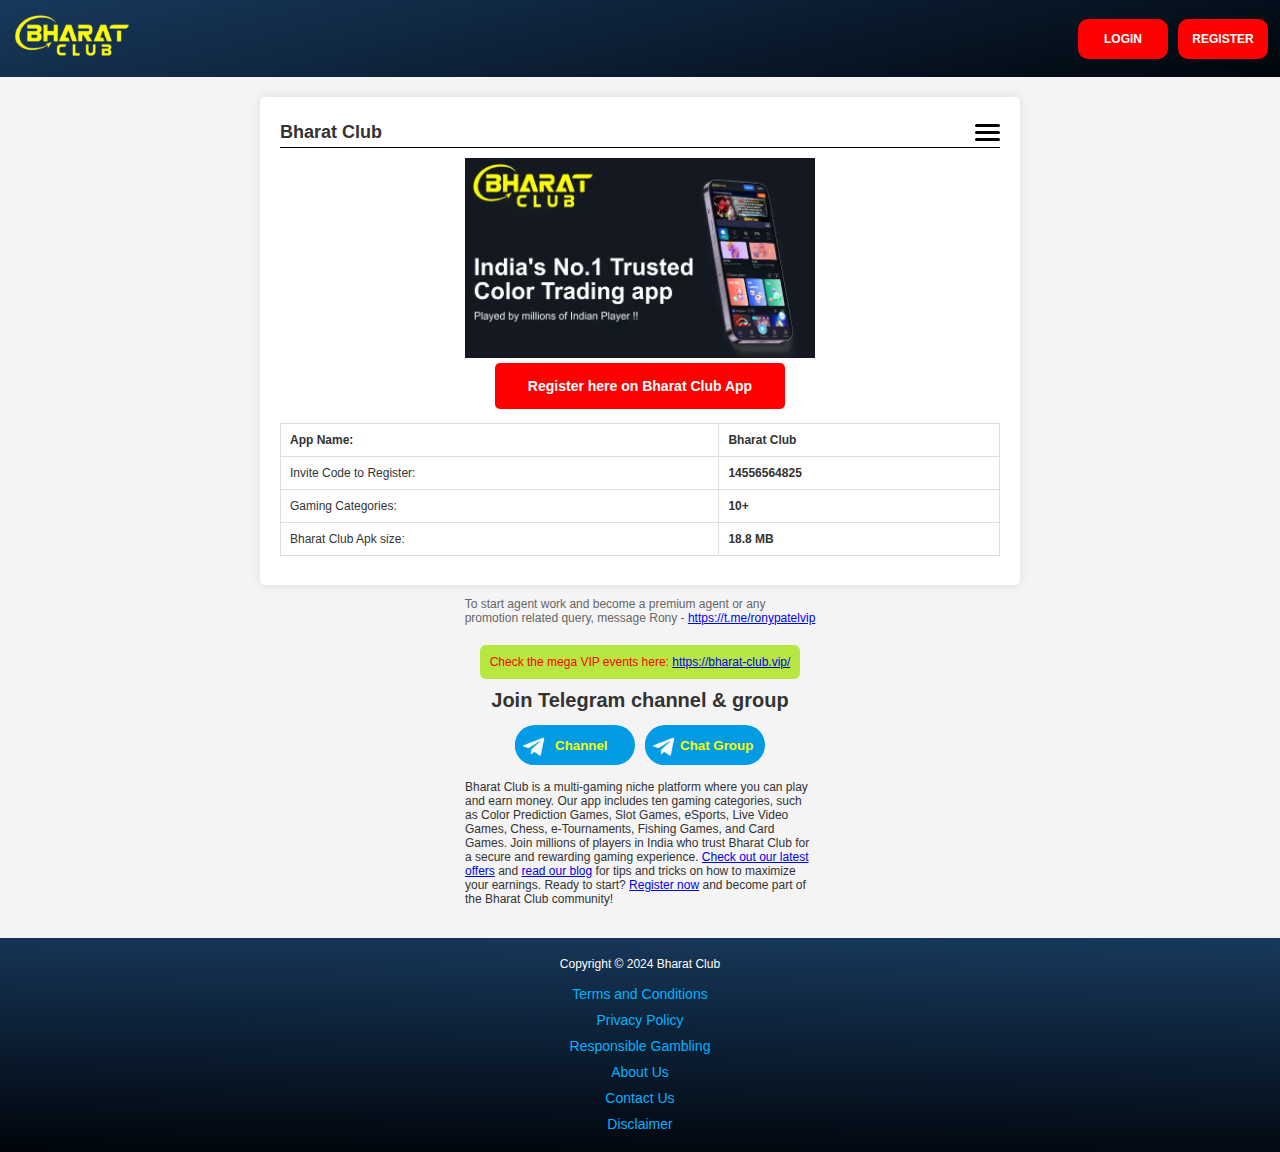
==== index.html @ 3e2734d8 "Update index.html" ====
<!DOCTYPE html>
<html lang="en">

<head>
    <meta charset="UTF-8">
    <meta name="viewport" content="width=device-width, initial-scale=1.0">
    <title>Bharat Club - India's No.1 Trusted App 2024</title>
    <meta name="description" content="Join Bharat Club, India's most trusted and popular color trading app. Play, win, and earn rewards daily. Register now and get unlimited bonuses.">
    <meta name="keywords" content="color prediction game, color trading, Bharat Club, online gaming, earn money, trusted app">
    <meta name="robots" content="index, follow">
    <meta name="author" content="Bharat Club">
    <link rel="canonical" href="https://sattabharatclub.com/index.html">
    <link rel="stylesheet" href="styles.css">
    <link rel="icon" href="favicon.webp" type="image/x-icon" async>
    <!-- Google tag (gtag.js) -->
    <script defer src="https://www.googletagmanager.com/gtag/js?id=G-WS12L49Z2W"></script>
    <script>
        window.dataLayer = window.dataLayer || [];
        function gtag(){dataLayer.push(arguments);}
        gtag('js', new Date());

        gtag('config', 'G-WS12L49Z2W');
    </script>

    <!-- Event snippet for Other conversion page
In your html page, add the snippet and call gtag_report_conversion when someone clicks on the chosen link or button. -->
<script>
function gtag_report_conversion(url) {
  var callback = function () {
    if (typeof(url) != 'undefined') {
      window.location = url;
    }
  };
  gtag('event', 'conversion', {
      'send_to': 'AW-16637762520/p9kECOW3v8EZENi3wP09',
      'event_callback': callback
  });
  return false;
}
</script>


    <!-- Structured Data for SEO -->
    <script type="application/ld+json">
    {
      "@context": "https://schema.org",
      "@type": "Organization",
      "name": "Bharat Club",
      "url": "https://sattabharatclub.com",  
      "logo": "https://sattabharatclub.com/bharatclub.webp",  
      "sameAs": [
        "https://t.me/bharatclubchannel",
        "https://t.me/bharatclubchat"
      ]
    }
    </script>

</head>

<body>
    <header>
        <nav>
            <div class="logo">
                <a href="index.html"><img src="bharatclub.webp" alt="Bharat Club Logo"></a>
            </div>
            <div class="top-buttons">
                <button onclick="window.location.href='https://bharatclub.bet/#/login'" class="Login-button"><strong>LOGIN</strong></button>
                <button onclick="return gtag_report_conversion('https://bharatclub.bet/#/register?invitationCode=14556564825');" class="Login-button"><strong>REGISTER</strong></button>
            </div>
        </nav>
    </header>

    <main>
    
        <section class="app-info">
            <div class="main-head">
                <h1>Bharat Club</h1>
                <div class="menu">
                    <div class="hamburger-menu">
                        <span></span>
                        <span></span>
                        <span></span>
                    </div>
                </div>
            </div>

            <div class="banner">
                        <img src="banner1.webp" alt="Bharat Club, India's No.1 trusted app 2024"   style="width:350px; height:100%">
            </div>

            <button onclick="window.location.href='https://bharatclub.bet/#/register?invitationCode=14556564825'" class="register-main-btn"><strong>Register here on Bharat Club App</strong></button>
            <table>
                <tr>
                    <td><strong>App Name:</strong></td>
                    <td><strong>Bharat Club</strong></td>
                </tr>
                <tr>
                    <td>Invite Code to Register:</td>
                    <td><strong>14556564825</strong></td>
                </tr>
                <tr>
                    <td>Gaming Categories:</td>
                    <td><strong>10+</strong></td>
                </tr>
                <tr>
                    <td>Bharat Club Apk size:</td>
                    <td><strong>18.8 MB</strong></td>
                </tr>
            </table>
        </section>

        <p class="agent-info">
            To start agent work and become a premium agent or any<br> promotion related query, message Rony - <a href="https://t.me/ronypatelvip">https://t.me/ronypatelvip</a>
        </p>

        <p style="font-size:12px;background: #b7e740;margin:0px;padding:10px;color: red;border-radius:6px;"> Check the mega VIP events here: <a href="https://bharat-club.vip/">https://bharat-club.vip/</a></p>

        <h2>Join Telegram channel & group</h2>

        <section class="telegram-section">
            <button onclick="window.open('https://t.me/bharatclubchannel', '_blank')" class="telegram-btn">
                <img src="telegram.png" alt="Telegram Logo" class="tg1"> <strong   style=" left: -9px;
    position: relative;
    color: #f8ff00;">Channel</strong>
            </button>
            <button onclick="window.open('https://t.me/bharatclubchat', '_blank')" class="telegram-btn">
                <img src="telegram.png" alt="Telegram Logo" class="tg2"><strong    style=" left: -9px;
    position: relative;
    color: #f8ff00;">Chat Group</strong>
            </button>
        </section>
        

        <section>
            <p class="bottom-text">
                Bharat Club is a multi-gaming niche platform where you can play and earn money. Our app includes ten gaming categories, such as Color Prediction Games, Slot Games, eSports, Live Video Games, Chess, e-Tournaments, Fishing Games, and Card Games. Join millions of players in India who trust Bharat Club for a secure and rewarding gaming experience. <a href="offers.html">Check out our latest offers</a> and <a href="blog.html">read our blog</a> for tips and tricks on how to maximize your earnings. Ready to start? <a href="https://bharatclub.bet/#/register?invitationCode=14556564825">Register now</a> and become part of the Bharat Club community!
            </p>
        </section>
    </main>
    <footer>
        <div class="copyr">
            <p>Copyright © 2024 Bharat Club </p>
        </div>
        <a href="terms-and-conditions.html">Terms and Conditions</a>
        <a href="Privacy.html">Privacy Policy</a>
        <a href="responsible-gambling.html">Responsible Gambling</a>
        <a href="about.html">About Us</a>
        <a href="contact.html">Contact Us</a>
        <a href="disclaimer.html">Disclaimer</a>
    </footer>
    <div class="hamburger-menu-overlay">
        <ul>
            <li style="position: relative; display: flex; justify-content: flex-end; right: 5px; font-size: 25px;"><button class="close-menu"><strong style="font-size: 25px;">X</strong></button></li>
            <li><a href="index.html">Home</a></li>
            <li><a href="about.html">About Us</a></li>
            <li><a href="offers.html">Offers</a></li>
            <li><a href="blog.html">Blog</a></li>
            <li><a href="contact.html">Contact Us</a></li>
            <li><a href="disclaimer.html">Disclaimer</a></li>
        </ul>
    </div>
    <script src="script.js" defer></script>
</body>

</html>
---- styles.css ----
.menu,.top-buttons,body,header,html,nav{display:flex}body,nav{width:100%}footer,main{align-content:center}.about-info,.app-info,.banner,.bottom-text,.contact-page{max-width:720px}.close-menu,.hamburger-menu,.show-more,.telegram-btn{cursor:pointer}body,html{height:100%;margin:0;padding:0;flex-direction:column;justify-content:space-between}body{font-family:Arial,sans-serif;background-color:#f4f4f4;color:#333;margin:0;flex:1}header{background:linear-gradient(166deg,#18395d,#00050b);color:#fff;padding:0 12px;justify-content:space-between;align-items:center;position:relative}.top-buttons{justify-content:space-between;gap:10px}.Login-button{width:90px;height:40px;font-size:12px;justify-content:center;display:flex;align-items:center;border-radius:10px;background-color:red;color:#fff;border-style:none}.app-info,.menu a{border-radius:5px}nav{align-items:center;justify-content:space-between}.logo img{width:130px}.menu a{margin-left:20px;color:#fff;text-decoration:none;padding:10px 20px;background-color:#ffab00}.menu{align-items:center}.hamburger-menu,main{flex-direction:column;display:flex}.hamburger-menu span{background-color:#000;height:3px;margin:2px 0;width:25px;border-radius:50px}main{padding:20px;text-align:center;flex-wrap:wrap;align-items:center;width:auto}.agent-info,.bottom-text,h2{text-align:left}.app-info{background-color:#fff;padding:20px;box-shadow:0 0 10px rgba(0,0,0,.1);width:100%;display:flex;flex-direction:column;align-items:center}.app-info h1{font-size:18px}.main-head{display:flex;justify-content:space-between;border-bottom:1px solid #000;height:30px;align-items:center;width:100%}.agent-info{margin-bottom:20px;color:#666;font-size:12px}.register-main-btn,footer a{font-size:14px;text-decoration:none}.banner{width:100%;border-radius:19px;margin-top:10px;height:200px;overflow:hidden}.register-main-btn{display:inline-block;margin:5px 0;padding:15px 30px;background-color:#fe0000;color:#fff;border:none;border-radius:5px;cursor:pointer;width:290px}.tg1,.tg2{width:39px;position:relative;left:0}.app-info table{width:100%;margin:9px 0;border-collapse:collapse;font-size:12px;height:50px}.app-info table,.app-info td,.app-info th{border:1px solid #ddd}.app-info td,.app-info th{padding:9px;text-align:left}.app-info th{background-color:#f4f4f4}.telegram-section{margin:3px 0;display:flex;justify-content:center}h2{font-size:20px;margin:10px}.tg1{padding-right:10px}.tg2{padding-right:5px}.telegram-btn{display:flex;align-items:center;margin:0 5px;padding:0;background-color:#039be3;color:#fff;border:none;border-radius:100px;text-decoration:none;width:120px;height:40px;}.about-content,footer{flex-direction:column}.bottom-text{font-size:12px;width:350px}.copyr p{position:relative;top:-3px;font-size:12px}footer{background:linear-gradient(181deg,#18395d,#00050b);color:#fff;padding:10px 20px;text-align:center;display:flex;flex-wrap:wrap;align-items:center}footer a{color:#00b3ff;margin:0 10px;display:flex;padding-bottom:10px}.hamburger-menu-overlay{display:none;position:fixed;top:0;left:0;width:100%;height:100%;background-color:rgba(0,0,0,.8);justify-content:center;align-items:center;z-index:1000}.hamburger-menu-overlay ul{list-style:none;text-align:center;width:330px;margin-top:-300px;background-color:#0081a498;border-radius:10px}.blog-info,.contact-info p,.disclaimer-info,.privacy-info,.privacy-info h2{text-align:left}.hamburger-menu-overlay ul li a{color:#fff;display:block;padding:15px;text-decoration:none;display:flex}.close-menu{background-color:#b1000000;color:red;border:none;padding:10px 20px}.about-info{width:100%}.about-info .main-head h1,.contact-page .main-head h1{font-size:15px}.about-info .main-head,.contact-page .main-head{margin-bottom:12px}.about-content{display:flex;align-items:flex-start}.about-content p,.about-content ul li{font-size:12px;text-align:left}.about-content h1,.about-content h2{color:#039be3;margin:0;font-size:15px}.contact-page{display:flex;flex-direction:column;margin-bottom:445px}.contact-info{display:flex;flex-wrap:wrap;margin:0;font-size:12px}.contact-info h1,.contact-info h2{margin:0;font-size:15px;color:#039be3}.blog-info,.disclaimer-info p,.privacy-info li,.privacy-info p{font-size:12px}.contact-footer{display:flex;justify-content:flex-end}.disclaimer-info strong{color:#039be3}.privacy-info{display:flex;margin:0;justify-content:flex-start;flex-wrap:wrap;flex-direction:column}.blog-info,.blog-section{flex-direction:column;display:flex}.privacy-info h1{font-size:15px;margin:0}.privacy-info h2{font-size:15px;margin:0;color:#039be3}.blog-info{align-items:center}.blog-header{color:#000;font-size:medium;width:371px;bottom:-10px;position:relative;display:flex;justify-content:space-between}.blog-header h1{margin:0;font-size:15px}.blog-section{gap:20px;margin:20px}.blog-container{border:1px solid #ddd;padding:20px;border-radius:10px;background-color:#fff;position:relative;display:flex;flex-direction:column;width:330px}.blog-content .more-content{display:none}.blog-content{padding:0;margin:0}.show-more{background-color:#00528d;color:#fff;border:none;padding:5px;border-radius:5px;position:absolute;bottom:10px;right:20px}.show-more:hover{background-color:#0056b3}.blog-section h2{font-size:15px;color:#039be3;margin:0}.activity{width:350px}
.responsible {display: flex; font-size: 12px;flex-direction: column;margin-bottom: 279px;align-items: center;text-align: left;}
.terms-conditions-info {display: flex; font-size: 12px;flex-direction: column;margin-bottom: 279px;align-items: center;text-align: left;}
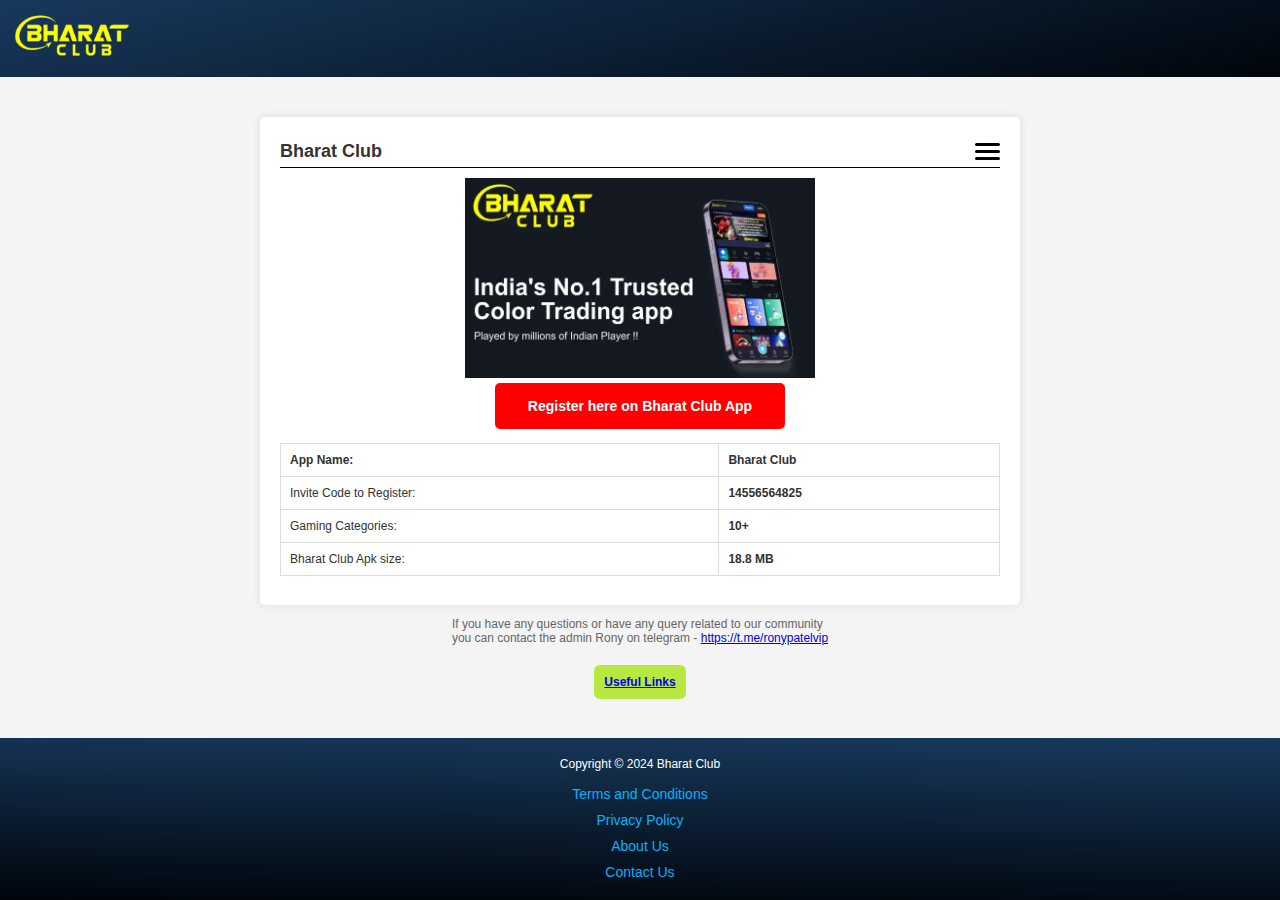
==== commit 390000de: "Add files via upload" ====
--- a/index.html
+++ b/index.html
@@ -4,9 +4,7 @@
 <head>
     <meta charset="UTF-8">
     <meta name="viewport" content="width=device-width, initial-scale=1.0">
-    <title>Bharat Club - India's No.1 Trusted App 2024</title>
-    <meta name="description" content="Join Bharat Club, India's most trusted and popular color trading app. Play, win, and earn rewards daily. Register now and get unlimited bonuses.">
-    <meta name="keywords" content="color prediction game, color trading, Bharat Club, online gaming, earn money, trusted app">
+    <title>Bharat Club</title>
     <meta name="robots" content="index, follow">
     <meta name="author" content="Bharat Club">
     <link rel="canonical" href="https://sattabharatclub.com/index.html">
@@ -21,23 +19,6 @@
 
         gtag('config', 'G-WS12L49Z2W');
     </script>
-
-    <!-- Event snippet for Other conversion page
-In your html page, add the snippet and call gtag_report_conversion when someone clicks on the chosen link or button. -->
-<script>
-function gtag_report_conversion(url) {
-  var callback = function () {
-    if (typeof(url) != 'undefined') {
-      window.location = url;
-    }
-  };
-  gtag('event', 'conversion', {
-      'send_to': 'AW-16637762520/p9kECOW3v8EZENi3wP09',
-      'event_callback': callback
-  });
-  return false;
-}
-</script>
 
 
     <!-- Structured Data for SEO -->
@@ -63,10 +44,6 @@
             <div class="logo">
                 <a href="index.html"><img src="bharatclub.webp" alt="Bharat Club Logo"></a>
             </div>
-            <div class="top-buttons">
-                <button onclick="window.location.href='https://bharatclub.bet/#/login'" class="Login-button"><strong>LOGIN</strong></button>
-                <button onclick="return gtag_report_conversion('https://bharatclub.bet/#/register?invitationCode=14556564825');" class="Login-button"><strong>REGISTER</strong></button>
-            </div>
         </nav>
     </header>
 
@@ -88,7 +65,7 @@
                         <img src="banner1.webp" alt="Bharat Club, India's No.1 trusted app 2024"   style="width:350px; height:100%">
             </div>
 
-            <button onclick="window.location.href='https://bharatclub.bet/#/register?invitationCode=14556564825'" class="register-main-btn"><strong>Register here on Bharat Club App</strong></button>
+            <button onclick="window.location.href='links.html'" class="register-main-btn"><strong>Register here on Bharat Club App</strong></button>
             <table>
                 <tr>
                     <td><strong>App Name:</strong></td>
@@ -110,32 +87,11 @@
         </section>
 
         <p class="agent-info">
-            To start agent work and become a premium agent or any<br> promotion related query, message Rony - <a href="https://t.me/ronypatelvip">https://t.me/ronypatelvip</a>
+            If you have any questions or have any query related to our community<br> you can contact the admin Rony on telegram - <a href="https://t.me/ronypatelvip">https://t.me/ronypatelvip</a>
         </p>
 
-        <p style="font-size:12px;background: #b7e740;margin:0px;padding:10px;color: red;border-radius:6px;"> Check the mega VIP events here: <a href="https://bharat-club.vip/">https://bharat-club.vip/</a></p>
+        <p style="font-size:12px;background: #b7e740;margin:0px;padding:10px;color: red;border-radius:6px;"><a href="links.html"><strong>Useful Links</strong></a></p>
 
-        <h2>Join Telegram channel & group</h2>
-
-        <section class="telegram-section">
-            <button onclick="window.open('https://t.me/bharatclubchannel', '_blank')" class="telegram-btn">
-                <img src="telegram.png" alt="Telegram Logo" class="tg1"> <strong   style=" left: -9px;
-    position: relative;
-    color: #f8ff00;">Channel</strong>
-            </button>
-            <button onclick="window.open('https://t.me/bharatclubchat', '_blank')" class="telegram-btn">
-                <img src="telegram.png" alt="Telegram Logo" class="tg2"><strong    style=" left: -9px;
-    position: relative;
-    color: #f8ff00;">Chat Group</strong>
-            </button>
-        </section>
-        
-
-        <section>
-            <p class="bottom-text">
-                Bharat Club is a multi-gaming niche platform where you can play and earn money. Our app includes ten gaming categories, such as Color Prediction Games, Slot Games, eSports, Live Video Games, Chess, e-Tournaments, Fishing Games, and Card Games. Join millions of players in India who trust Bharat Club for a secure and rewarding gaming experience. <a href="offers.html">Check out our latest offers</a> and <a href="blog.html">read our blog</a> for tips and tricks on how to maximize your earnings. Ready to start? <a href="https://bharatclub.bet/#/register?invitationCode=14556564825">Register now</a> and become part of the Bharat Club community!
-            </p>
-        </section>
     </main>
     <footer>
         <div class="copyr">
@@ -143,23 +99,19 @@
         </div>
         <a href="terms-and-conditions.html">Terms and Conditions</a>
         <a href="Privacy.html">Privacy Policy</a>
-        <a href="responsible-gambling.html">Responsible Gambling</a>
         <a href="about.html">About Us</a>
         <a href="contact.html">Contact Us</a>
-        <a href="disclaimer.html">Disclaimer</a>
     </footer>
     <div class="hamburger-menu-overlay">
         <ul>
             <li style="position: relative; display: flex; justify-content: flex-end; right: 5px; font-size: 25px;"><button class="close-menu"><strong style="font-size: 25px;">X</strong></button></li>
             <li><a href="index.html">Home</a></li>
             <li><a href="about.html">About Us</a></li>
-            <li><a href="offers.html">Offers</a></li>
-            <li><a href="blog.html">Blog</a></li>
             <li><a href="contact.html">Contact Us</a></li>
-            <li><a href="disclaimer.html">Disclaimer</a></li>
+            <li><a href="terms-and-conditions.html">Terms and Conditions</a></li>
         </ul>
     </div>
     <script src="script.js" defer></script>
 </body>
 
-</html>
+</html>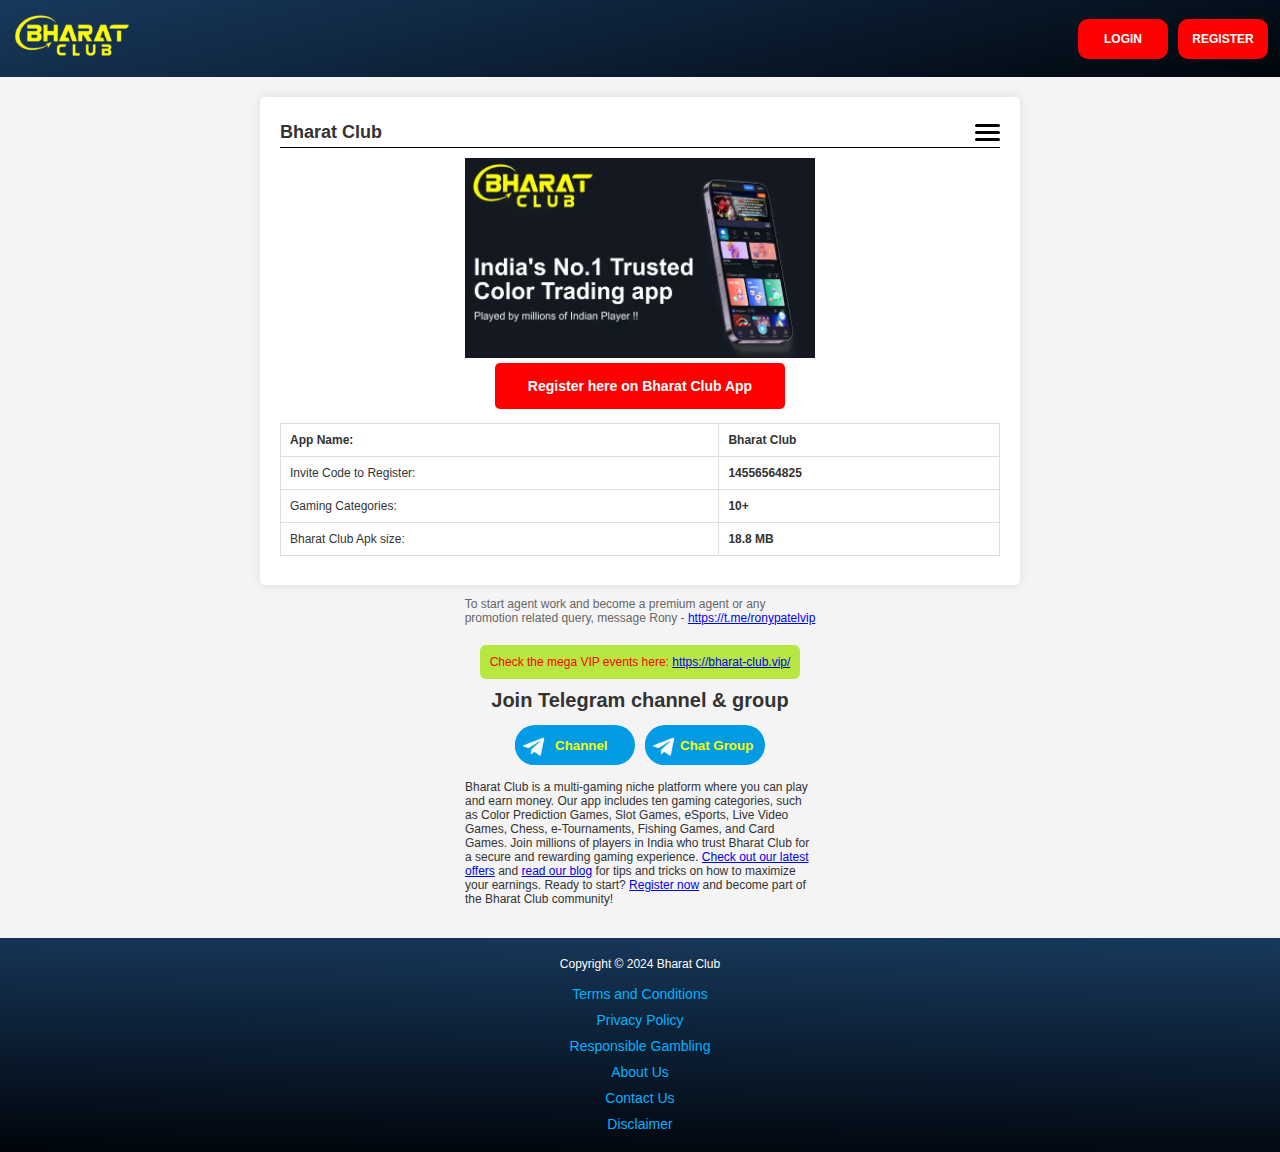
==== commit abab8392: "Add files via upload" ====
--- a/index.html
+++ b/index.html
@@ -4,7 +4,9 @@
 <head>
     <meta charset="UTF-8">
     <meta name="viewport" content="width=device-width, initial-scale=1.0">
-    <title>Bharat Club</title>
+    <title>Bharat Club - India's No.1 Trusted App 2024</title>
+    <meta name="description" content="Join Bharat Club, India's most trusted and popular color trading app. Play, win, and earn rewards daily. Register now and get unlimited bonuses.">
+    <meta name="keywords" content="color prediction game, color trading, Bharat Club, online gaming, earn money, trusted app">
     <meta name="robots" content="index, follow">
     <meta name="author" content="Bharat Club">
     <link rel="canonical" href="https://sattabharatclub.com/index.html">
@@ -19,6 +21,23 @@
 
         gtag('config', 'G-WS12L49Z2W');
     </script>
+
+    <!-- Event snippet for Other conversion page
+In your html page, add the snippet and call gtag_report_conversion when someone clicks on the chosen link or button. -->
+<script>
+function gtag_report_conversion(url) {
+  var callback = function () {
+    if (typeof(url) != 'undefined') {
+      window.location = url;
+    }
+  };
+  gtag('event', 'conversion', {
+      'send_to': 'AW-16637762520/p9kECOW3v8EZENi3wP09',
+      'event_callback': callback
+  });
+  return false;
+}
+</script>
 
 
     <!-- Structured Data for SEO -->
@@ -44,6 +63,10 @@
             <div class="logo">
                 <a href="index.html"><img src="bharatclub.webp" alt="Bharat Club Logo"></a>
             </div>
+            <div class="top-buttons">
+                <button onclick="window.location.href='https://bharatclub.bet/#/login'" class="Login-button"><strong>LOGIN</strong></button>
+                <button onclick="return gtag_report_conversion('https://bharatclub.bet/#/register?invitationCode=14556564825');" class="Login-button"><strong>REGISTER</strong></button>
+            </div>
         </nav>
     </header>
 
@@ -65,7 +88,7 @@
                         <img src="banner1.webp" alt="Bharat Club, India's No.1 trusted app 2024"   style="width:350px; height:100%">
             </div>
 
-            <button onclick="window.location.href='links.html'" class="register-main-btn"><strong>Register here on Bharat Club App</strong></button>
+            <button onclick="window.location.href='https://bharatclub.bet/#/register?invitationCode=14556564825'" class="register-main-btn"><strong>Register here on Bharat Club App</strong></button>
             <table>
                 <tr>
                     <td><strong>App Name:</strong></td>
@@ -87,11 +110,32 @@
         </section>
 
         <p class="agent-info">
-            If you have any questions or have any query related to our community<br> you can contact the admin Rony on telegram - <a href="https://t.me/ronypatelvip">https://t.me/ronypatelvip</a>
+            To start agent work and become a premium agent or any<br> promotion related query, message Rony - <a href="https://t.me/ronypatelvip">https://t.me/ronypatelvip</a>
         </p>
 
-        <p style="font-size:12px;background: #b7e740;margin:0px;padding:10px;color: red;border-radius:6px;"><a href="links.html"><strong>Useful Links</strong></a></p>
+        <p style="font-size:12px;background: #b7e740;margin:0px;padding:10px;color: red;border-radius:6px;"> Check the mega VIP events here: <a href="https://bharat-club.vip/">https://bharat-club.vip/</a></p>
 
+        <h2>Join Telegram channel & group</h2>
+
+        <section class="telegram-section">
+            <button onclick="window.open('https://t.me/bharatclubchannel', '_blank')" class="telegram-btn">
+                <img src="telegram.png" alt="Telegram Logo" class="tg1"> <strong   style=" left: -9px;
+    position: relative;
+    color: #f8ff00;">Channel</strong>
+            </button>
+            <button onclick="window.open('https://t.me/bharatclubchat', '_blank')" class="telegram-btn">
+                <img src="telegram.png" alt="Telegram Logo" class="tg2"><strong    style=" left: -9px;
+    position: relative;
+    color: #f8ff00;">Chat Group</strong>
+            </button>
+        </section>
+        
+
+        <section>
+            <p class="bottom-text">
+                Bharat Club is a multi-gaming niche platform where you can play and earn money. Our app includes ten gaming categories, such as Color Prediction Games, Slot Games, eSports, Live Video Games, Chess, e-Tournaments, Fishing Games, and Card Games. Join millions of players in India who trust Bharat Club for a secure and rewarding gaming experience. <a href="offers.html">Check out our latest offers</a> and <a href="blog.html">read our blog</a> for tips and tricks on how to maximize your earnings. Ready to start? <a href="https://bharatclub.bet/#/register?invitationCode=14556564825">Register now</a> and become part of the Bharat Club community!
+            </p>
+        </section>
     </main>
     <footer>
         <div class="copyr">
@@ -99,19 +143,23 @@
         </div>
         <a href="terms-and-conditions.html">Terms and Conditions</a>
         <a href="Privacy.html">Privacy Policy</a>
+        <a href="responsible-gambling.html">Responsible Gambling</a>
         <a href="about.html">About Us</a>
         <a href="contact.html">Contact Us</a>
+        <a href="disclaimer.html">Disclaimer</a>
     </footer>
     <div class="hamburger-menu-overlay">
         <ul>
             <li style="position: relative; display: flex; justify-content: flex-end; right: 5px; font-size: 25px;"><button class="close-menu"><strong style="font-size: 25px;">X</strong></button></li>
             <li><a href="index.html">Home</a></li>
             <li><a href="about.html">About Us</a></li>
+            <li><a href="offers.html">Offers</a></li>
+            <li><a href="blog.html">Blog</a></li>
             <li><a href="contact.html">Contact Us</a></li>
-            <li><a href="terms-and-conditions.html">Terms and Conditions</a></li>
+            <li><a href="disclaimer.html">Disclaimer</a></li>
         </ul>
     </div>
     <script src="script.js" defer></script>
 </body>
 
-</html>+</html>
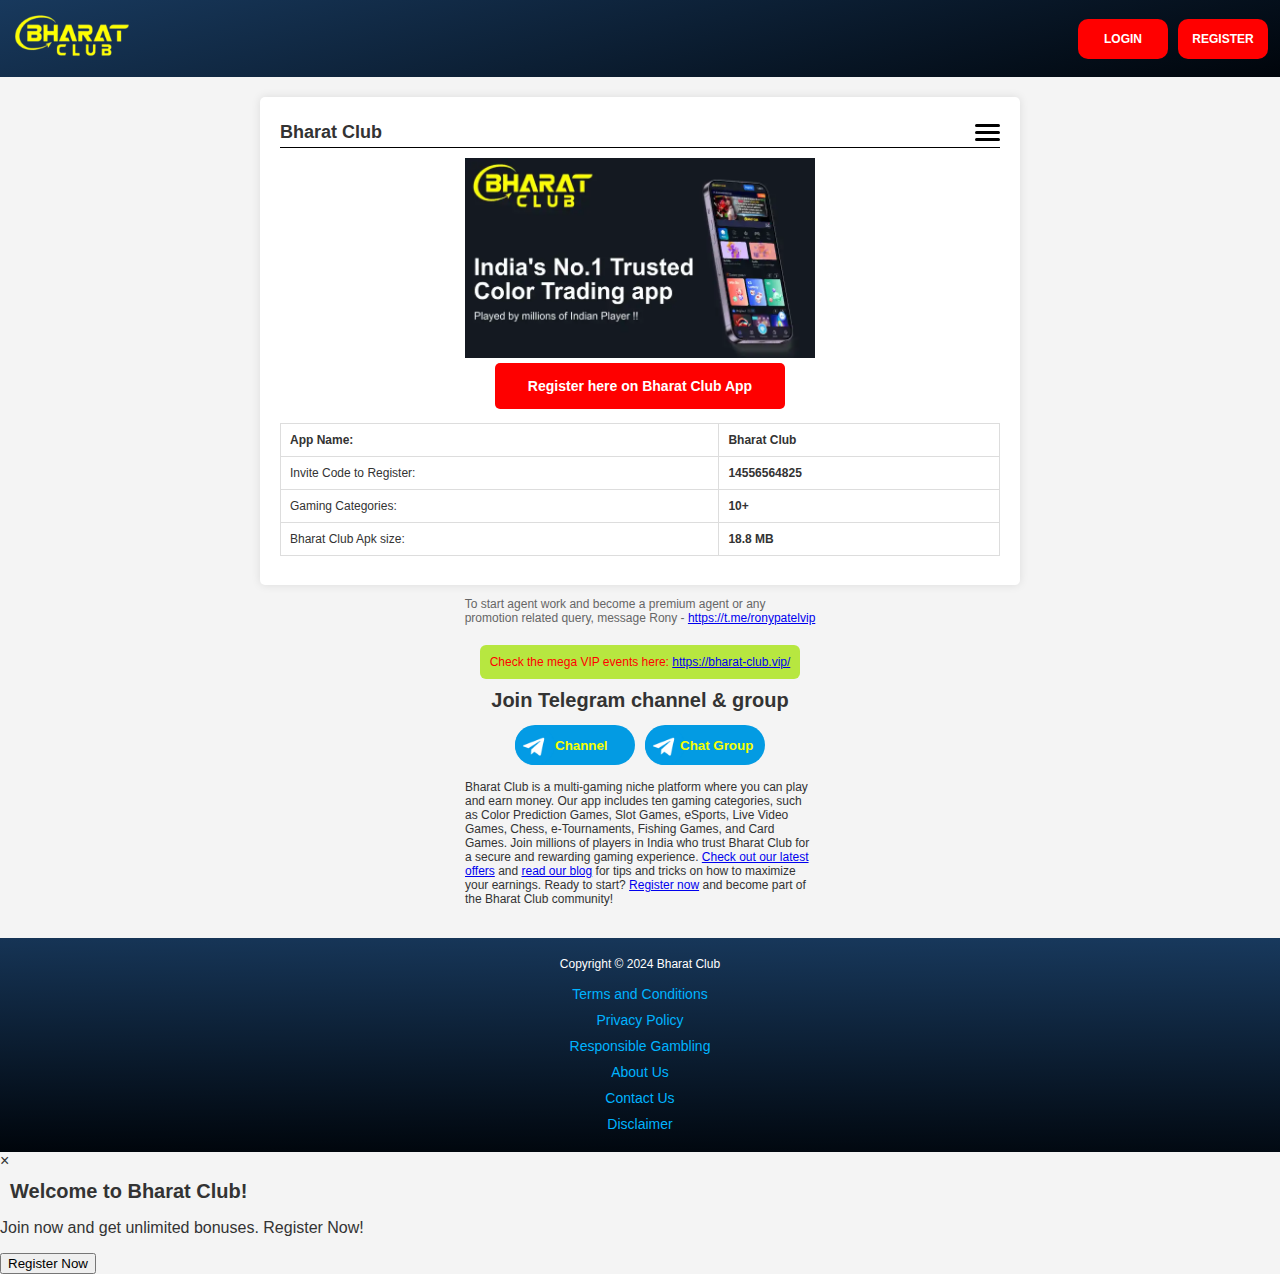
==== commit 880f5c10: "Update index.html" ====
--- a/index.html
+++ b/index.html
@@ -159,6 +159,17 @@
             <li><a href="disclaimer.html">Disclaimer</a></li>
         </ul>
     </div>
+
+        <!-- Popup HTML -->
+    <div id="popup" class="popup">
+        <div class="popup-content">
+            <span class="close-btn" onclick="closePopup()">&times;</span>
+            <h2>Welcome to Bharat Club!</h2>
+            <p>Join now and get unlimited bonuses. Register Now!</p>
+            <button onclick="window.location.href='https://bharatclub.bet/#/register?invitationCode=14556564825'">Register Now</button>
+        </div>
+    </div>
+    
     <script src="script.js" defer></script>
 </body>
 
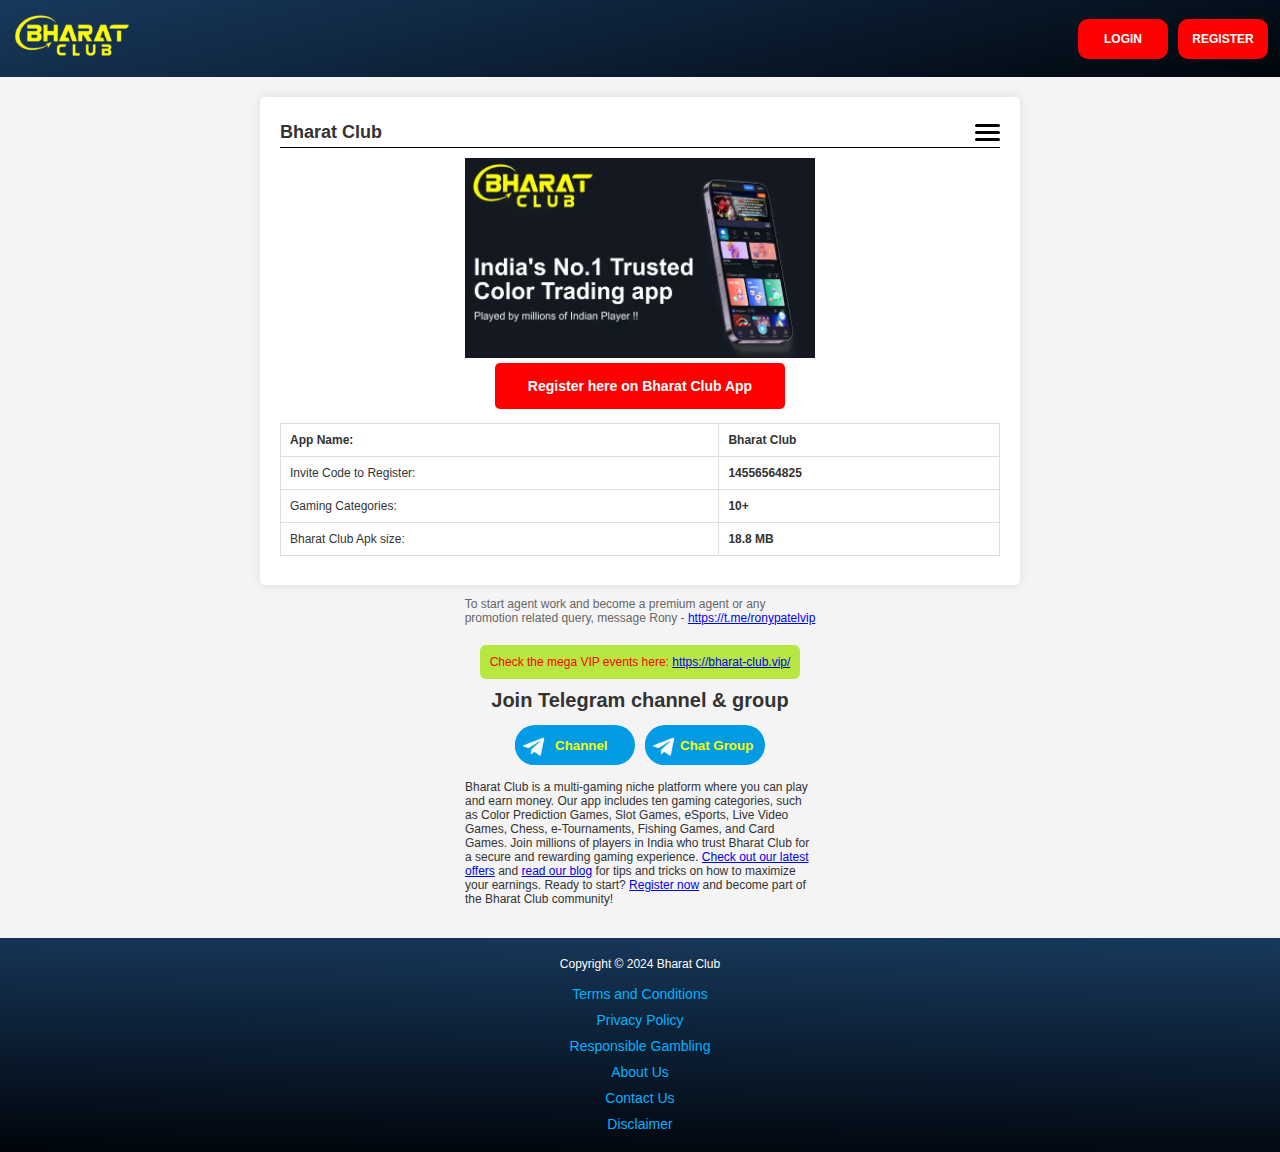
==== commit 1a079484: "Update index.html" ====
--- a/index.html
+++ b/index.html
@@ -164,8 +164,6 @@
     <div id="popup" class="popup">
         <div class="popup-content">
             <span class="close-btn" onclick="closePopup()">&times;</span>
-            <h2>Welcome to Bharat Club!</h2>
-            <p>Join now and get unlimited bonuses. Register Now!</p>
             <button onclick="window.location.href='https://bharatclub.bet/#/register?invitationCode=14556564825'">Register Now</button>
         </div>
     </div>
--- a/styles.css
+++ b/styles.css
@@ -1,3 +1,44 @@
 .menu,.top-buttons,body,header,html,nav{display:flex}body,nav{width:100%}footer,main{align-content:center}.about-info,.app-info,.banner,.bottom-text,.contact-page{max-width:720px}.close-menu,.hamburger-menu,.show-more,.telegram-btn{cursor:pointer}body,html{height:100%;margin:0;padding:0;flex-direction:column;justify-content:space-between}body{font-family:Arial,sans-serif;background-color:#f4f4f4;color:#333;margin:0;flex:1}header{background:linear-gradient(166deg,#18395d,#00050b);color:#fff;padding:0 12px;justify-content:space-between;align-items:center;position:relative}.top-buttons{justify-content:space-between;gap:10px}.Login-button{width:90px;height:40px;font-size:12px;justify-content:center;display:flex;align-items:center;border-radius:10px;background-color:red;color:#fff;border-style:none}.app-info,.menu a{border-radius:5px}nav{align-items:center;justify-content:space-between}.logo img{width:130px}.menu a{margin-left:20px;color:#fff;text-decoration:none;padding:10px 20px;background-color:#ffab00}.menu{align-items:center}.hamburger-menu,main{flex-direction:column;display:flex}.hamburger-menu span{background-color:#000;height:3px;margin:2px 0;width:25px;border-radius:50px}main{padding:20px;text-align:center;flex-wrap:wrap;align-items:center;width:auto}.agent-info,.bottom-text,h2{text-align:left}.app-info{background-color:#fff;padding:20px;box-shadow:0 0 10px rgba(0,0,0,.1);width:100%;display:flex;flex-direction:column;align-items:center}.app-info h1{font-size:18px}.main-head{display:flex;justify-content:space-between;border-bottom:1px solid #000;height:30px;align-items:center;width:100%}.agent-info{margin-bottom:20px;color:#666;font-size:12px}.register-main-btn,footer a{font-size:14px;text-decoration:none}.banner{width:100%;border-radius:19px;margin-top:10px;height:200px;overflow:hidden}.register-main-btn{display:inline-block;margin:5px 0;padding:15px 30px;background-color:#fe0000;color:#fff;border:none;border-radius:5px;cursor:pointer;width:290px}.tg1,.tg2{width:39px;position:relative;left:0}.app-info table{width:100%;margin:9px 0;border-collapse:collapse;font-size:12px;height:50px}.app-info table,.app-info td,.app-info th{border:1px solid #ddd}.app-info td,.app-info th{padding:9px;text-align:left}.app-info th{background-color:#f4f4f4}.telegram-section{margin:3px 0;display:flex;justify-content:center}h2{font-size:20px;margin:10px}.tg1{padding-right:10px}.tg2{padding-right:5px}.telegram-btn{display:flex;align-items:center;margin:0 5px;padding:0;background-color:#039be3;color:#fff;border:none;border-radius:100px;text-decoration:none;width:120px;height:40px;}.about-content,footer{flex-direction:column}.bottom-text{font-size:12px;width:350px}.copyr p{position:relative;top:-3px;font-size:12px}footer{background:linear-gradient(181deg,#18395d,#00050b);color:#fff;padding:10px 20px;text-align:center;display:flex;flex-wrap:wrap;align-items:center}footer a{color:#00b3ff;margin:0 10px;display:flex;padding-bottom:10px}.hamburger-menu-overlay{display:none;position:fixed;top:0;left:0;width:100%;height:100%;background-color:rgba(0,0,0,.8);justify-content:center;align-items:center;z-index:1000}.hamburger-menu-overlay ul{list-style:none;text-align:center;width:330px;margin-top:-300px;background-color:#0081a498;border-radius:10px}.blog-info,.contact-info p,.disclaimer-info,.privacy-info,.privacy-info h2{text-align:left}.hamburger-menu-overlay ul li a{color:#fff;display:block;padding:15px;text-decoration:none;display:flex}.close-menu{background-color:#b1000000;color:red;border:none;padding:10px 20px}.about-info{width:100%}.about-info .main-head h1,.contact-page .main-head h1{font-size:15px}.about-info .main-head,.contact-page .main-head{margin-bottom:12px}.about-content{display:flex;align-items:flex-start}.about-content p,.about-content ul li{font-size:12px;text-align:left}.about-content h1,.about-content h2{color:#039be3;margin:0;font-size:15px}.contact-page{display:flex;flex-direction:column;margin-bottom:445px}.contact-info{display:flex;flex-wrap:wrap;margin:0;font-size:12px}.contact-info h1,.contact-info h2{margin:0;font-size:15px;color:#039be3}.blog-info,.disclaimer-info p,.privacy-info li,.privacy-info p{font-size:12px}.contact-footer{display:flex;justify-content:flex-end}.disclaimer-info strong{color:#039be3}.privacy-info{display:flex;margin:0;justify-content:flex-start;flex-wrap:wrap;flex-direction:column}.blog-info,.blog-section{flex-direction:column;display:flex}.privacy-info h1{font-size:15px;margin:0}.privacy-info h2{font-size:15px;margin:0;color:#039be3}.blog-info{align-items:center}.blog-header{color:#000;font-size:medium;width:371px;bottom:-10px;position:relative;display:flex;justify-content:space-between}.blog-header h1{margin:0;font-size:15px}.blog-section{gap:20px;margin:20px}.blog-container{border:1px solid #ddd;padding:20px;border-radius:10px;background-color:#fff;position:relative;display:flex;flex-direction:column;width:330px}.blog-content .more-content{display:none}.blog-content{padding:0;margin:0}.show-more{background-color:#00528d;color:#fff;border:none;padding:5px;border-radius:5px;position:absolute;bottom:10px;right:20px}.show-more:hover{background-color:#0056b3}.blog-section h2{font-size:15px;color:#039be3;margin:0}.activity{width:350px}
 .responsible {display: flex; font-size: 12px;flex-direction: column;margin-bottom: 279px;align-items: center;text-align: left;}
 .terms-conditions-info {display: flex; font-size: 12px;flex-direction: column;margin-bottom: 279px;align-items: center;text-align: left;}
+
+/* Popup Styles */
+.popup {
+    display: none; /* Hidden by default */
+    position: fixed; /* Stay in place */
+    z-index: 1000; /* Sit on top */
+    left: 0;
+    top: 0;
+    width: 100%; /* Full width */
+    height: 100%; /* Full height */
+    overflow: auto; /* Enable scroll if needed */
+    background-color: rgb(0,0,0); /* Fallback color */
+    background-color: rgba(0,0,0,0.4); /* Black w/ opacity */
+}
+
+.popup-content {
+    background: url('path/to/your/ADW.jpg') no-repeat center center; /* Background image */
+    background-size: cover; /* Cover the entire div */
+    margin: 15% auto; /* 15% from the top and centered */
+    padding: 20px;
+    border: 1px solid #888;
+    width: 80%; /* Could be more or less, depending on screen size */
+    max-width: 600px; /* Maximum width */
+    text-align: center; /* Center text */
+    border-radius: 10px; /* Rounded corners */
+    color: #fff; /* Text color */
+}
+
+.close-btn {
+    color: #fff;
+    float: right;
+    font-size: 28px;
+    font-weight: bold;
+}
+
+.close-btn:hover,
+.close-btn:focus {
+    color: #bbb;
+    text-decoration: none;
+    cursor: pointer;
+}
